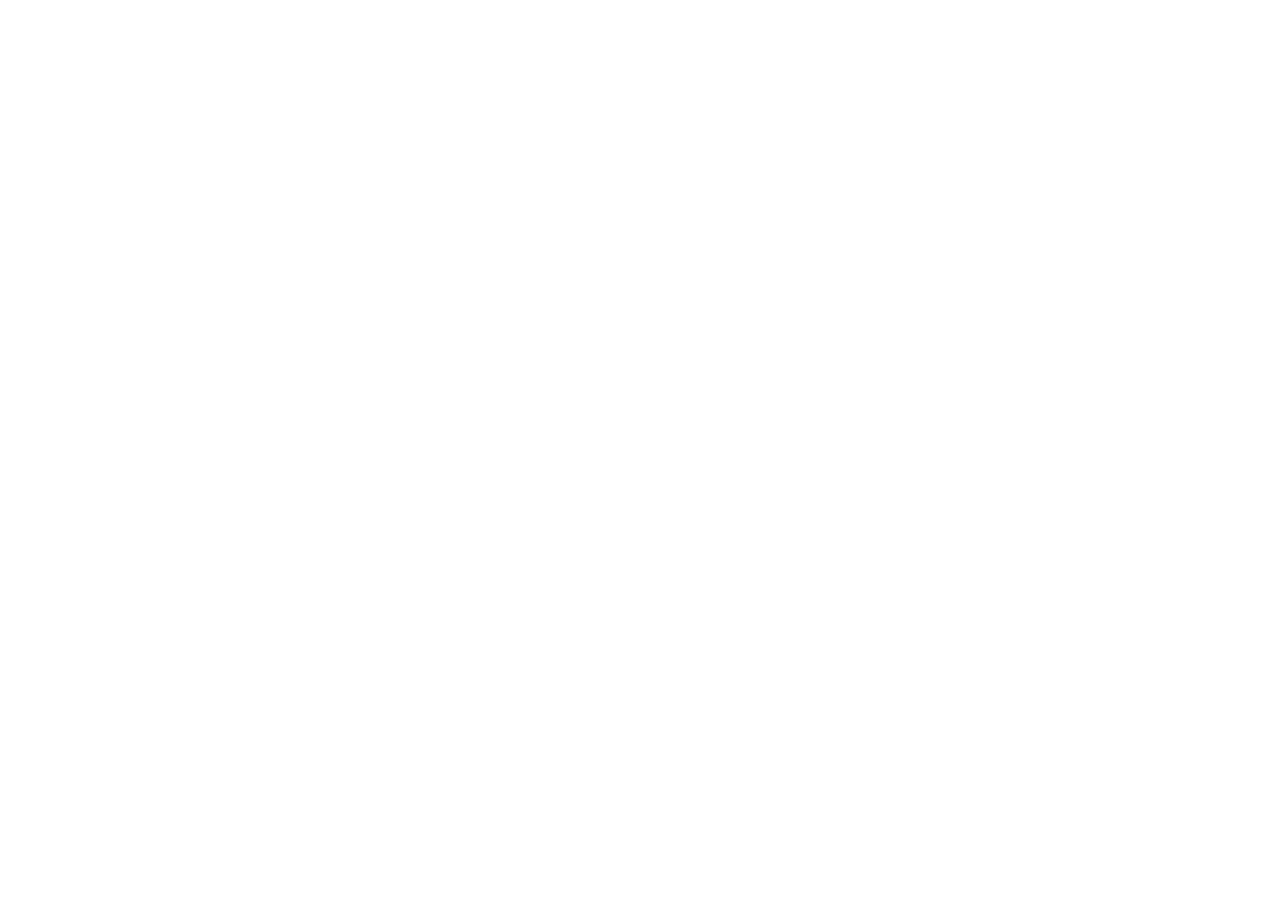
==== index.html @ bade95ee "Inicio" ====
<!DOCTYPE html>
<html lang="en">
<head>
    <meta charset="UTF-8">
    <meta name="viewport" content="width=device-width, initial-scale=1.0">
    <title>Hospital</title>
</head>
<body>
    
</body>
</html>
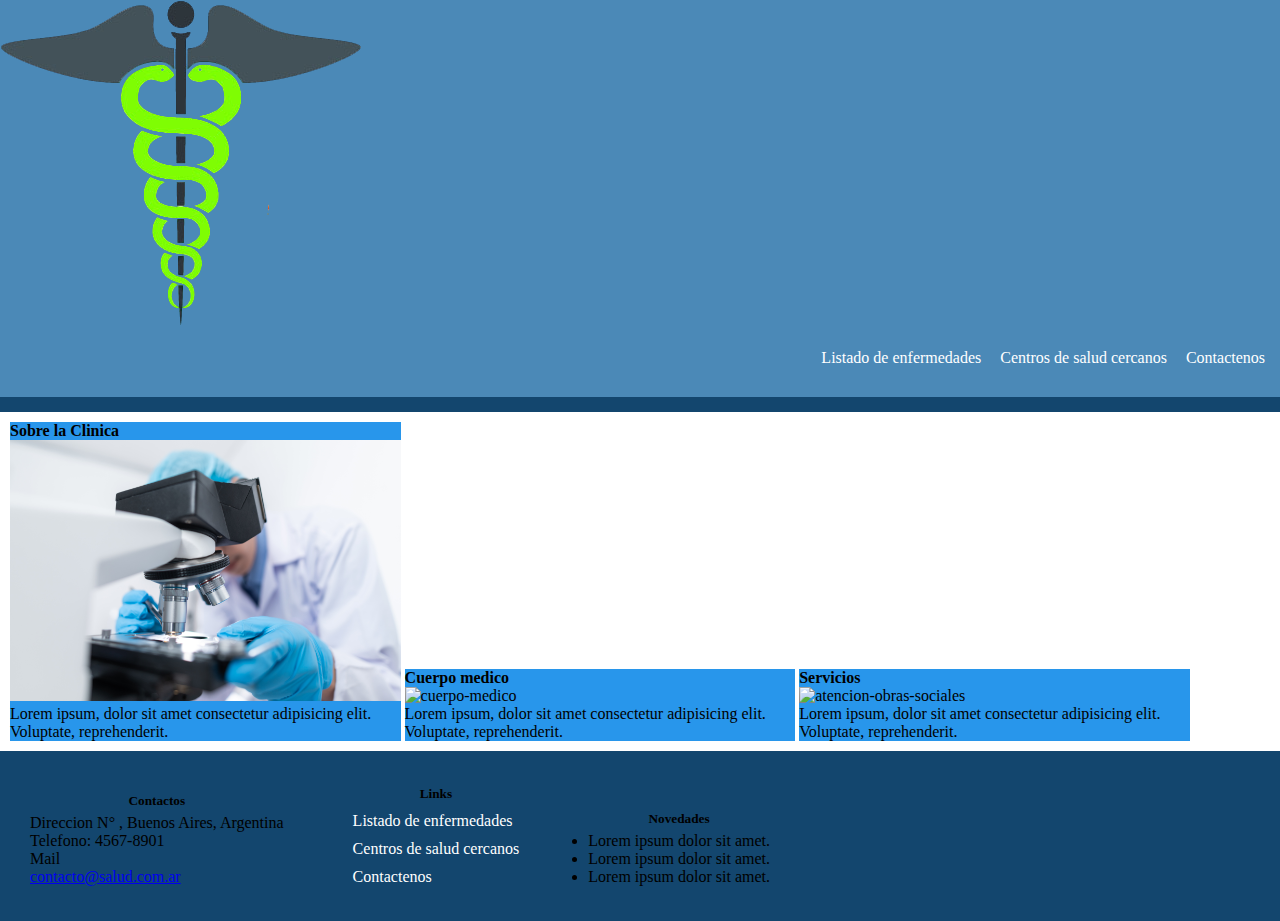
==== commit acb9cf73: "1" ====
--- a/index.html
+++ b/index.html
@@ -4,8 +4,61 @@
     <meta charset="UTF-8">
     <meta name="viewport" content="width=device-width, initial-scale=1.0">
     <title>Hospital</title>
+    <link rel="stylesheet" href="/css/estilos.css">
 </head>
 <body>
+    <header>
+        <img src="img/logo.png" alt="logo">
+        <nav>
+            <a href="listado-de-enfermedades.html">Listado de enfermedades</a>
+            <a href="mapa.html">Centros de salud cercanos</a>
+            <a href="contacto.html">Contactenos</a>
+        </nav>
+    </header>
+    <main>
+        <section>
+            <article>
+                <h4>Sobre la Clinica</h4>
+                <img src="/img/laboratorio.jpg" alt="">
+                <p>Lorem ipsum, dolor sit amet consectetur adipisicing elit. Voluptate, reprehenderit.</p>
+            </article>
+            <article>
+                <h4>Cuerpo medico</h4>
+                <img src="/img/pediatria.jpg" alt="cuerpo-medico">
+                <p>Lorem ipsum, dolor sit amet consectetur adipisicing elit. Voluptate, reprehenderit.</p>
+            </article>
+            <article>
+                <h4>Servicios</h4>
+                <img src="/img/Pami.jpg" alt="atencion-obras-sociales">
+                <p>Lorem ipsum, dolor sit amet consectetur adipisicing elit. Voluptate, reprehenderit.</p>
+            </article>
+        </section>
+
+    </main>
     
+    <footer>
+        <div class="logo-footer"></div>
+        <div class="columna1"><h5>Contactos</h5>
+        <p>Direccion N° , Buenos Aires, Argentina</p>
+        <p>Telefono: 4567-8901</p>
+        <p>Mail</p><a href="mailto:contacto@salud.com.ar">contacto@salud.com.ar</a>
+        </div>
+        <div class ="columna2"><h5>Links</h5>
+            <a href="listado-de-enfermedades.html">Listado de enfermedades</a>
+            <a href="mapa.html">Centros de salud cercanos</a>
+            <a href="contacto.html">Contactenos</a>
+        </div>
+        <div class="columna3"><h5>Novedades</h5>
+        <ul>
+            <li><p>Lorem ipsum dolor sit amet.</p></li>
+            <li><p>Lorem ipsum dolor sit amet.</p></li>
+            <li><p>Lorem ipsum dolor sit amet.</p></li>
+        </ul>
+        </div>
+
+    </footer>
 </body>
+
+<!---FUENTE DE IMAGENES --->
+<!---<a href='https://www.freepik.es/vectores/cubrir'>Vector de Cubrir creado por freepik - www.freepik.es</a>-->
 </html>--- a/css/estilos.css
+++ b/css/estilos.css
@@ -0,0 +1,70 @@
+*{
+    margin: 0;
+    padding: 0;
+}
+header{
+    background-color: #4B89B7;
+    border-bottom:15px solid #13466E;
+
+}
+main{
+    height: 80%;
+    padding: 10px;
+    background-color:white;
+    display: block;
+}
+nav{
+    text-align: right;
+    padding-top: 20px;
+    padding-bottom: 30px;
+}
+nav a{
+    color:#fff;
+    font-weight: 300;
+    text-decoration: none;
+    margin-right:15px;
+}
+nav a:hover{
+    text-decoration: underline;
+}
+
+article{
+    background-color: #2896EB;
+    height: 100%;
+    width: 31%;
+    padding: auto;
+    display: inline-block;
+
+}
+article img{
+    width: 100%;
+    margin: auto;
+}
+footer{
+   
+    background-color: #13466E;
+    height: 100%;
+    width: 100%;
+}
+.columna1 , .columna2 , .columna3{
+display: inline-block;
+flex-direction: row;
+margin: 20px;
+padding: 10px;
+width: auto;
+;
+
+}
+
+.columna2 a{
+    text-decoration: none;
+    color: white;
+    text-align: left;
+    display: block;
+    padding: 5px;
+  
+}
+h5{
+    padding: 5px;
+    text-align: center;
+}
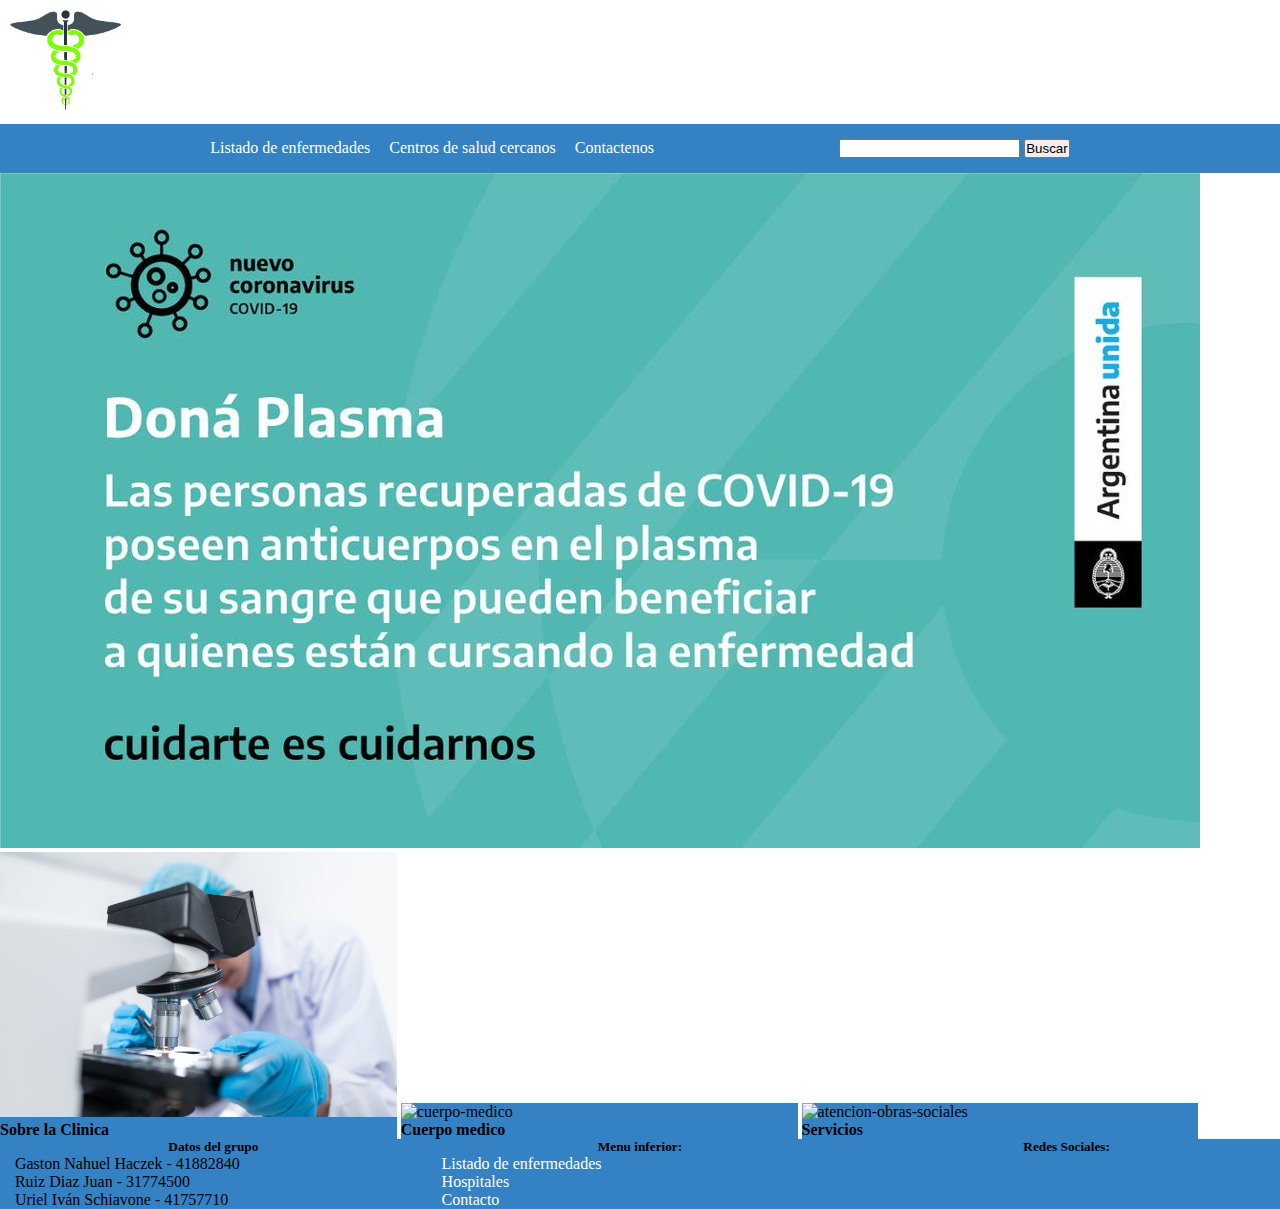
==== commit b94c20a6: "cambios en indice" ====
--- a/index.html
+++ b/index.html
@@ -8,53 +8,78 @@
 </head>
 <body>
     <header>
-        <img src="img/logo.png" alt="logo">
-        <nav>
+     
+       
+        <img src="img/logo.png" alt="logo" class="logo">
+  
+       
+       
+    </header>
+    <main>
+       <section class="barra-menu">
+            <nav>
+            
+          
             <a href="listado-de-enfermedades.html">Listado de enfermedades</a>
             <a href="mapa.html">Centros de salud cercanos</a>
             <a href="contacto.html">Contactenos</a>
+           
+            <article>
+                <form action="#" method="post">
+                    
+                    
+                    <datalist id="informacion">
+                        <option value="enfermedad1">
+                        <option value="enfermedad2">
+                        <option value="emfermedad3">
+                    </datalist>
+                    <label for="ciudad"></label>
+                    <input type="text" name="postal" list="informacion">
+
+                    <input type="submit" value="Buscar">
+                </form>
+            </article>
         </nav>
-    </header>
-    <main>
+       </section>
+       <section class="corrusel">
+           <img src="img/Dona-Plasma.jpg" alt="Dona-Plasma">
+       </section>
         <section>
             <article>
+                
+                <img src="/img/laboratorio.jpg" alt="">
                 <h4>Sobre la Clinica</h4>
-                <img src="/img/laboratorio.jpg" alt="">
-                <p>Lorem ipsum, dolor sit amet consectetur adipisicing elit. Voluptate, reprehenderit.</p>
+               
             </article>
             <article>
+                
+                <img src="/img/pediatria.jpg" alt="cuerpo-medico">
                 <h4>Cuerpo medico</h4>
-                <img src="/img/pediatria.jpg" alt="cuerpo-medico">
-                <p>Lorem ipsum, dolor sit amet consectetur adipisicing elit. Voluptate, reprehenderit.</p>
             </article>
             <article>
+                
+                <img src="/img/Pami.jpg" alt="atencion-obras-sociales">
                 <h4>Servicios</h4>
-                <img src="/img/Pami.jpg" alt="atencion-obras-sociales">
-                <p>Lorem ipsum, dolor sit amet consectetur adipisicing elit. Voluptate, reprehenderit.</p>
             </article>
         </section>
 
     </main>
     
-    <footer>
-        <div class="logo-footer"></div>
-        <div class="columna1"><h5>Contactos</h5>
-        <p>Direccion N° , Buenos Aires, Argentina</p>
-        <p>Telefono: 4567-8901</p>
-        <p>Mail</p><a href="mailto:contacto@salud.com.ar">contacto@salud.com.ar</a>
-        </div>
-        <div class ="columna2"><h5>Links</h5>
+    <footer >
+        
+        <article class="columna1"><h5>Datos del grupo</h5>
+        <p>Gaston Nahuel Haczek - 41882840</p>
+        <p>Ruiz Diaz Juan - 31774500</p>
+        <p>Uriel Iván Schiavone - 41757710</p>
+        </article>
+        <article class ="columna2"><h5>Menu inferior:</h5>
             <a href="listado-de-enfermedades.html">Listado de enfermedades</a>
-            <a href="mapa.html">Centros de salud cercanos</a>
-            <a href="contacto.html">Contactenos</a>
-        </div>
-        <div class="columna3"><h5>Novedades</h5>
-        <ul>
-            <li><p>Lorem ipsum dolor sit amet.</p></li>
-            <li><p>Lorem ipsum dolor sit amet.</p></li>
-            <li><p>Lorem ipsum dolor sit amet.</p></li>
-        </ul>
-        </div>
+            <a href="mapa.html">Hospitales</a>
+            <a href="contacto.html">Contacto</a>
+        </article>
+        <article class="columna3"><h5>Redes Sociales:</h5>
+
+        </article>
 
     </footer>
 </body>
--- a/css/estilos.css
+++ b/css/estilos.css
@@ -2,34 +2,60 @@
     margin: 0;
     padding: 0;
 }
+body{
+    width: 100%;
+    height: 100%;
+    margin: auto;
+    
+}
 header{
-    background-color: #4B89B7;
-    border-bottom:15px solid #13466E;
-
+    padding: 10px;
+    background-color:#fff;
+}
+header img{
+    height: 100px;
 }
 main{
     height: 80%;
-    padding: 10px;
+   
     background-color:white;
     display: block;
 }
+.barra-menu{
+    background: #3482c4;
+    
+    
+}
+article form{
+    text-align: right;
+}
+.corrusel img{
+  margin: auto;  
+  width: auto;
+ 
+   
+   
+    
+}
+
 nav{
-    text-align: right;
-    padding-top: 20px;
-    padding-bottom: 30px;
+    text-align: center;
+    padding-top: 15px;
+    padding-bottom: 15px;
 }
-nav a{
+a{
+    
     color:#fff;
     font-weight: 300;
     text-decoration: none;
     margin-right:15px;
 }
-nav a:hover{
+a:hover{
     text-decoration: underline;
 }
 
 article{
-    background-color: #2896EB;
+    background-color: #3482c4;
     height: 100%;
     width: 31%;
     padding: auto;
@@ -39,32 +65,29 @@
 article img{
     width: 100%;
     margin: auto;
+    
 }
-footer{
+footer {
+    
+    background-color: #3482c4;
+    
    
-    background-color: #13466E;
-    height: 100%;
-    width: 100%;
+    display:flex;
+    flex-direction:row;
+    align-content: center;
+    
+    justify-content: space-around;
+    
+    
 }
-.columna1 , .columna2 , .columna3{
-display: inline-block;
-flex-direction: row;
-margin: 20px;
-padding: 10px;
-width: auto;
-;
+h5{
+    
+    text-align: center;
+}
+.columna2 a{
+    display: flex;
 
+    
 }
 
-.columna2 a{
-    text-decoration: none;
-    color: white;
-    text-align: left;
-    display: block;
-    padding: 5px;
-  
-}
-h5{
-    padding: 5px;
-    text-align: center;
-}
+
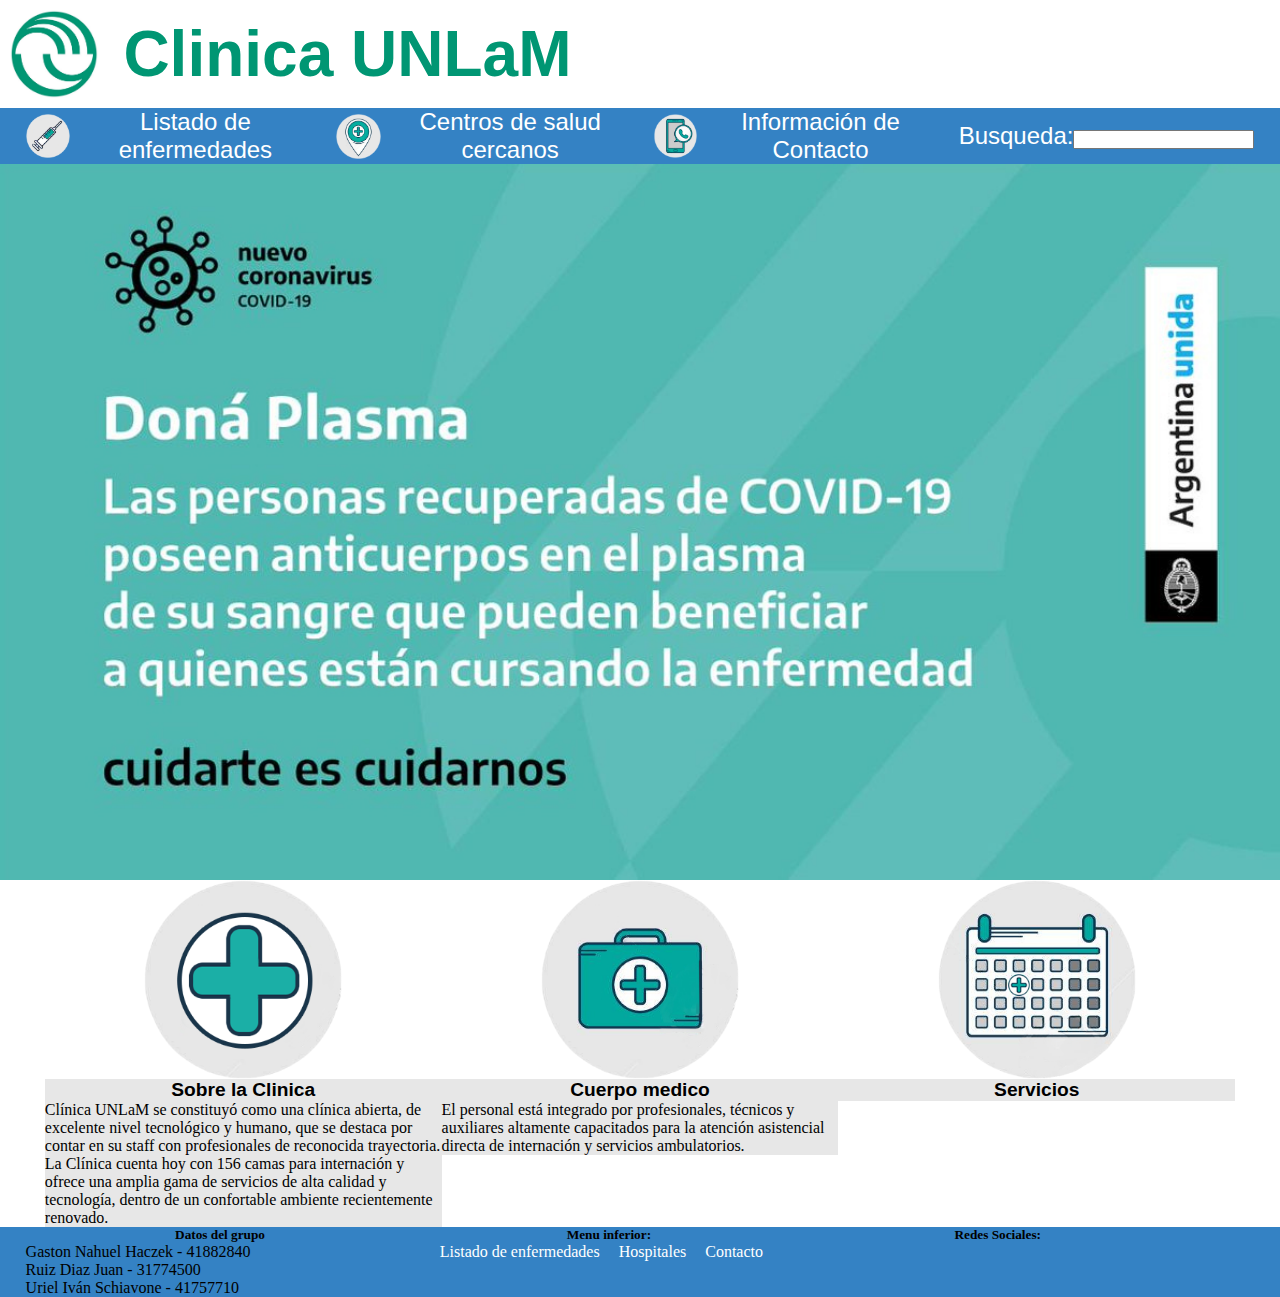
==== commit b4c0568d: "Cambios en Indice 2" ====
--- a/index.html
+++ b/index.html
@@ -1,87 +1,96 @@
 <!DOCTYPE html>
 <html lang="en">
+
 <head>
     <meta charset="UTF-8">
     <meta name="viewport" content="width=device-width, initial-scale=1.0">
-    <title>Hospital</title>
+    <title>Clinica UNLaM</title>
     <link rel="stylesheet" href="/css/estilos.css">
 </head>
+
 <body>
+
     <header>
-     
-       
-        <img src="img/logo.png" alt="logo" class="logo">
-  
-       
-       
+        <img src="img/logo-unlam.jpg" alt="logo" class="logo">
+        <h1>Clinica UNLaM</h1>
     </header>
+
     <main>
+
        <section class="barra-menu">
             <nav>
-            
-          
-            <a href="listado-de-enfermedades.html">Listado de enfermedades</a>
-            <a href="mapa.html">Centros de salud cercanos</a>
-            <a href="contacto.html">Contactenos</a>
-           
-            <article>
+                <a href="listado-de-enfermedades.html"><img src="img/icono-enfermedades.png" alt="icono-listado">Listado de enfermedades</a>
+                <a href="mapa.html"><img src="img/icono-mapa.png" alt="icono-mapa">Centros de salud cercanos</a>
+                <a href="contacto.html"><img src="img/icono-contacto.png" alt="icono-contacto">Información de Contacto</a>
+            </nav>
+            <div>
+                <p>Busqueda:</p>
                 <form action="#" method="post">
-                    
-                    
                     <datalist id="informacion">
                         <option value="enfermedad1">
                         <option value="enfermedad2">
                         <option value="emfermedad3">
                     </datalist>
-                    <label for="ciudad"></label>
                     <input type="text" name="postal" list="informacion">
+                </form>
+            </div>
+       </section>
 
-                    <input type="submit" value="Buscar">
-                </form>
-            </article>
-        </nav>
-       </section>
        <section class="corrusel">
            <img src="img/Dona-Plasma.jpg" alt="Dona-Plasma">
        </section>
-        <section>
+
+        <section class="informacion">
+
             <article>
-                
-                <img src="/img/laboratorio.jpg" alt="">
-                <h4>Sobre la Clinica</h4>
-               
+                <img src="/img/icono-clinica.png" alt="">
+                <div>
+                    <h4>Sobre la Clinica</h4>
+                    <p>Clínica UNLaM se constituyó como una clínica abierta, de excelente nivel tecnológico y humano, que se destaca 
+                    por contar en su staff con profesionales de reconocida trayectoria.
+                    La Clínica cuenta hoy con 156 camas para internación y ofrece una amplia 
+                    gama de servicios de alta calidad y tecnología, dentro de un confortable ambiente recientemente renovado.</p>
+                </div>  
+            </article>
+
+            <article>
+                <img src="/img/icono-trabajadores.png" alt="cuerpo-medico">
+                <div>
+                    <h4>Cuerpo medico</h4>
+                    <p>El personal está integrado por profesionales, técnicos y auxiliares altamente capacitados para la atención 
+                        asistencial directa de internación y servicios ambulatorios.</p>
+                </div>
             </article>
             <article>
-                
-                <img src="/img/pediatria.jpg" alt="cuerpo-medico">
-                <h4>Cuerpo medico</h4>
+                <img src="/img/icono-horarios.png" alt="atencion-obras-sociales">
+                <div>
+                    <h4>Servicios</h4>
+                </div>
             </article>
-            <article>
-                
-                <img src="/img/Pami.jpg" alt="atencion-obras-sociales">
-                <h4>Servicios</h4>
-            </article>
+
         </section>
 
     </main>
     
     <footer >
-        
+
         <article class="columna1"><h5>Datos del grupo</h5>
         <p>Gaston Nahuel Haczek - 41882840</p>
         <p>Ruiz Diaz Juan - 31774500</p>
         <p>Uriel Iván Schiavone - 41757710</p>
         </article>
+
         <article class ="columna2"><h5>Menu inferior:</h5>
             <a href="listado-de-enfermedades.html">Listado de enfermedades</a>
             <a href="mapa.html">Hospitales</a>
             <a href="contacto.html">Contacto</a>
+
         </article>
         <article class="columna3"><h5>Redes Sociales:</h5>
-
         </article>
 
     </footer>
+
 </body>
 
 <!---FUENTE DE IMAGENES --->
--- a/css/estilos.css
+++ b/css/estilos.css
@@ -2,6 +2,9 @@
     margin: 0;
     padding: 0;
 }
+
+/*Etiquetas de Bloque*/
+
 body{
     width: 100%;
     height: 100%;
@@ -9,85 +12,130 @@
     
 }
 header{
+    display: flex;
     padding: 10px;
     background-color:#fff;
+    align-items: center;
+    justify-content: left;
 }
+
 header img{
-    height: 100px;
+    width: 7%;
 }
+
 main{
     height: 80%;
-   
     background-color:white;
-    display: block;
-}
-.barra-menu{
-    background: #3482c4;
-    
-    
-}
-article form{
-    text-align: right;
-}
-.corrusel img{
-  margin: auto;  
-  width: auto;
- 
-   
-   
-    
-}
-
-nav{
-    text-align: center;
-    padding-top: 15px;
-    padding-bottom: 15px;
-}
-a{
-    
-    color:#fff;
-    font-weight: 300;
-    text-decoration: none;
-    margin-right:15px;
-}
-a:hover{
-    text-decoration: underline;
 }
 
 article{
-    background-color: #3482c4;
     height: 100%;
     width: 31%;
     padding: auto;
     display: inline-block;
 
 }
+
 article img{
-    width: 100%;
+    display:block;
+    margin: 0 auto;  
+    max-width: 100%;
+    width: 50%;
+}
+
+div{
+    background-color: #e7e7e7;
+}
+
+footer {
+    background-color: #3482c4;
+    display:flex;
     margin: auto;
-    
-}
-footer {
-    
-    background-color: #3482c4;
-    
-   
-    display:flex;
     flex-direction:row;
     align-content: center;
-    
-    justify-content: space-around;
-    
-    
+    padding-left: 2%;
 }
-h5{
-    
+
+/*Etiquetas de Línea*/
+
+h1{
+    margin-left: 2%;
+    font-size: 400%;
+    font-family: Verdana, Geneva, Tahoma, sans-serif;
+    color: #009673;
+}
+
+h4{
+    font-family: Verdana, Geneva, Tahoma, sans-serif;
+    font-size: larger;
     text-align: center;
 }
-.columna2 a{
-    display: flex;
 
-    
+h5{
+    text-align: center;
 }
 
+a{
+    color:#fff;
+    font-weight: medium;
+    text-decoration: none;
+    margin-right:15px;
+}
 
+a:hover{
+    text-decoration: underline;
+}
+
+/*Clases*/
+
+.barra-menu{
+    font-family: Verdana, Geneva, Tahoma, sans-serif;
+    color: #fff;
+    font-size: x-large;
+    display: flex;
+    margin: auto;
+    padding: 0 2% 0 2%;
+    align-items: center;
+    text-align: center;
+    justify-content: space-between;
+    background: #3482c4;
+}
+
+.barra-menu nav{
+    display: flex;
+    justify-content: space-between;
+    align-items: center;
+}
+
+.barra-menu div{
+    display: flex;
+    align-items: center;
+    justify-content: end;
+    background-color:  #3482c4;
+}
+
+.barra-menu a{
+    display: flex;
+    align-items: center;
+}
+.barra-menu a img{
+    width: 15%;
+}
+
+.corrusel img{
+    display:block;
+    margin: 0 auto;  
+    max-width: 100%;
+    width: 100%;
+}
+
+.informacion{
+    display: flex;
+    margin: auto;
+    justify-content: center;
+}
+
+.columna2{
+    text-align: center;
+}
+
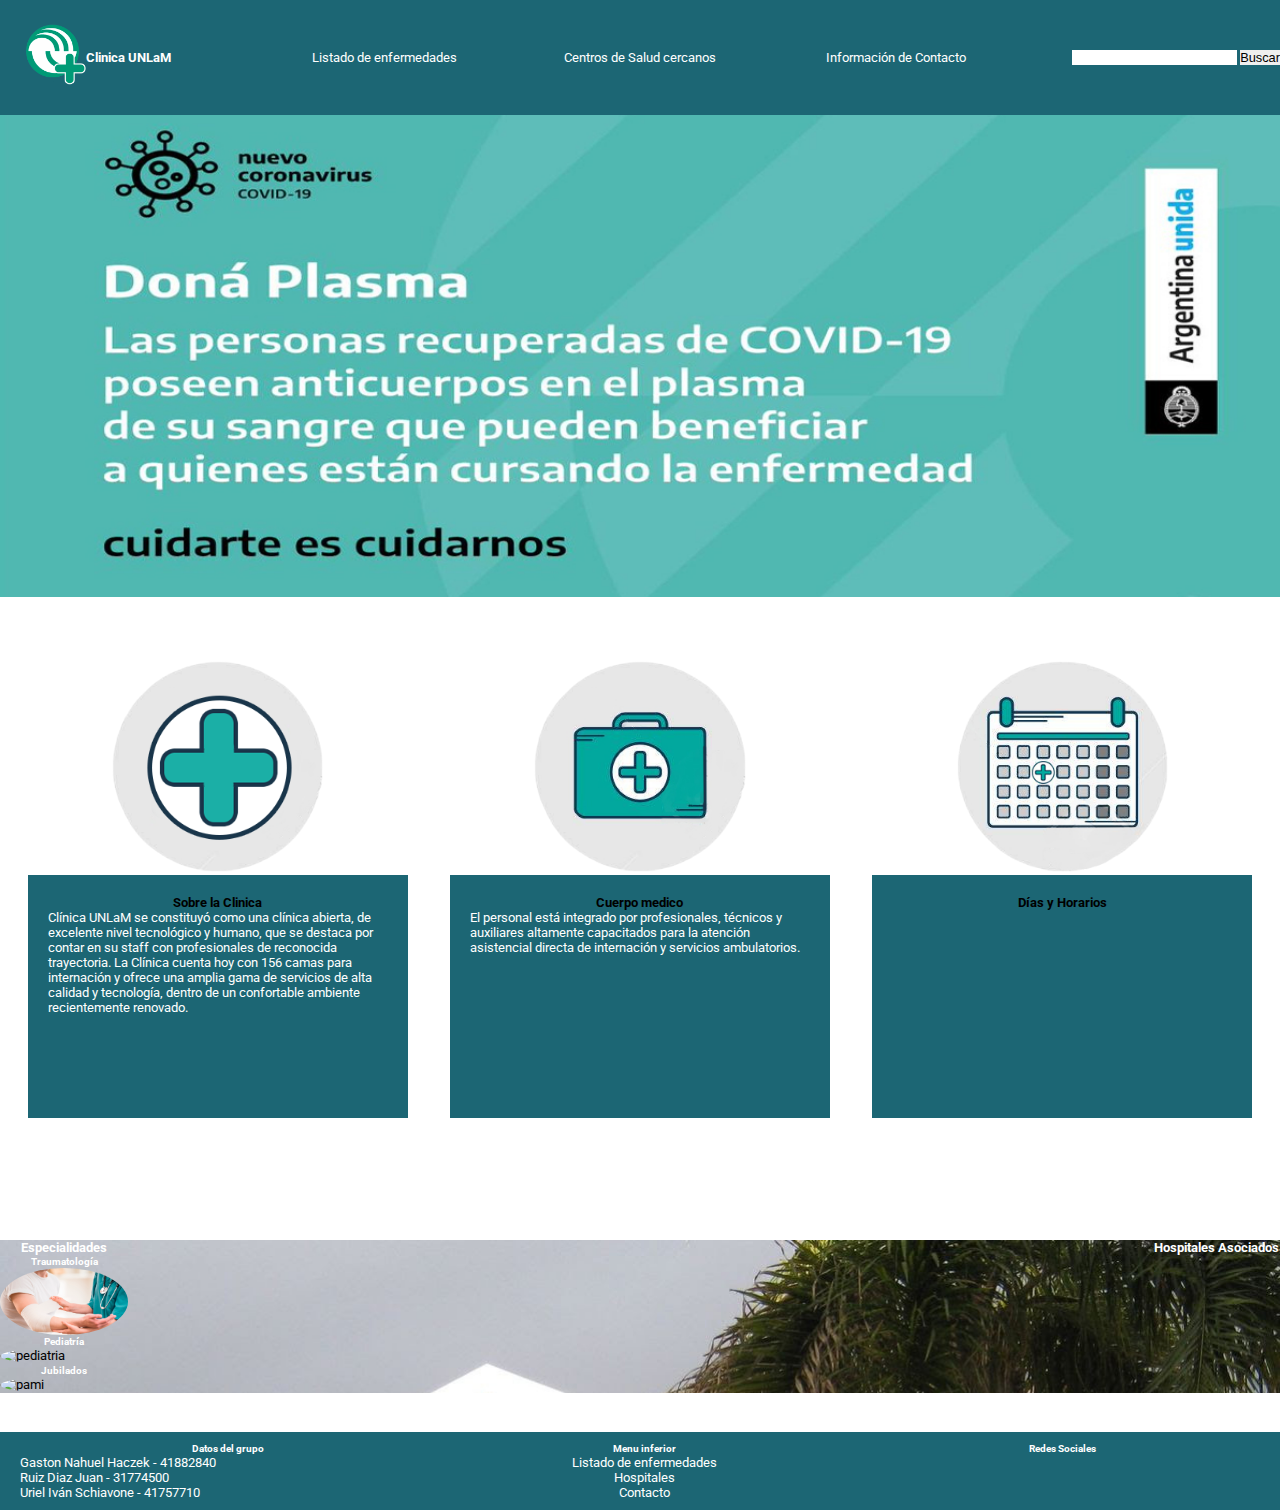
==== commit 0cf70fb3: "Index-Listado de Enfermedades CSS" ====
--- a/index.html
+++ b/index.html
@@ -9,41 +9,47 @@
 </head>
 
 <body>
-
     <header>
-        <img src="img/logo-unlam.jpg" alt="logo" class="logo">
-        <h1>Clinica UNLaM</h1>
+        <nav class="menu">
+                <ul>
+                    <li>
+                        <a href="index.html" class="logo">
+                            <h1>Clinica UNLaM</h1>
+                        </a>
+                    </li>
+                    <li>
+                        <a href="listado-de-enfermedades.html">Listado de enfermedades</a>
+                    </li>
+                    <li>
+                        <a href="mapa.html">Centros de Salud cercanos</a>
+                    </li>
+                    <li>
+                        <a href="contacto.html">Información de Contacto</a>
+                    </li>
+                    <li>
+                        <form action="#" method="post">
+                            <datalist id="informacion">
+                                <option value="enfermedad1">
+                                <option value="enfermedad2">
+                                <option value="emfermedad3">
+                            </datalist>
+                            <input type="text" name="postal" list="informacion">
+                            <input type="button" value="Buscar">
+                        </form>
+                    </li>
+                </ul>
+            </nav>
     </header>
 
     <main>
 
-       <section class="barra-menu">
-            <nav>
-                <a href="listado-de-enfermedades.html"><img src="img/icono-enfermedades.png" alt="icono-listado">Listado de enfermedades</a>
-                <a href="mapa.html"><img src="img/icono-mapa.png" alt="icono-mapa">Centros de salud cercanos</a>
-                <a href="contacto.html"><img src="img/icono-contacto.png" alt="icono-contacto">Información de Contacto</a>
-            </nav>
-            <div>
-                <p>Busqueda:</p>
-                <form action="#" method="post">
-                    <datalist id="informacion">
-                        <option value="enfermedad1">
-                        <option value="enfermedad2">
-                        <option value="emfermedad3">
-                    </datalist>
-                    <input type="text" name="postal" list="informacion">
-                </form>
-            </div>
-       </section>
-
-       <section class="corrusel">
-           <img src="img/Dona-Plasma.jpg" alt="Dona-Plasma">
-       </section>
+        <section class="corrusel">
+            <img src="img/Dona-Plasma.jpg" alt="Dona-Plasma">
+        </section>
 
         <section class="informacion">
-
             <article>
-                <img src="/img/icono-clinica.png" alt="">
+                <img src="img/icono-clinica.png" alt="">
                 <div>
                     <h4>Sobre la Clinica</h4>
                     <p>Clínica UNLaM se constituyó como una clínica abierta, de excelente nivel tecnológico y humano, que se destaca 
@@ -54,7 +60,7 @@
             </article>
 
             <article>
-                <img src="/img/icono-trabajadores.png" alt="cuerpo-medico">
+                <img src="img/icono-trabajadores.png" alt="cuerpo-medico">
                 <div>
                     <h4>Cuerpo medico</h4>
                     <p>El personal está integrado por profesionales, técnicos y auxiliares altamente capacitados para la atención 
@@ -62,37 +68,69 @@
                 </div>
             </article>
             <article>
-                <img src="/img/icono-horarios.png" alt="atencion-obras-sociales">
+                <img src="img/icono-horarios.png" alt="atencion-obras-sociales">
                 <div>
-                    <h4>Servicios</h4>
+                    <h4>Días y Horarios</h4>
                 </div>
             </article>
 
         </section>
 
+        <aside>
+
+            <article>
+                    <h5>Especialidades</h5>
+                    <h6>Traumatología</h6>
+                    <img src="img/especialidades_traumatologia.png" alt="traumatologia">
+                    <h6>Pediatría</h6>
+                    <img src="img/pediatria.jpg" alt="pediatria">
+                    <h6>Jubilados</h6>
+                    <img src="img/Pami.jpg" alt="pami">
+            </article>
+
+            <article>
+                <div>
+                    <h5>Hospitales Asociados</h5>
+                </div>
+                <div>
+
+                </div>
+                <div></div>
+                <div>
+
+                </div>
+            </article>
+
+        </aside>
+
+
     </main>
-    
+
     <footer >
 
-        <article class="columna1"><h5>Datos del grupo</h5>
+        <article class="columna1"><h6>Datos del grupo</h6>
         <p>Gaston Nahuel Haczek - 41882840</p>
         <p>Ruiz Diaz Juan - 31774500</p>
         <p>Uriel Iván Schiavone - 41757710</p>
         </article>
 
-        <article class ="columna2"><h5>Menu inferior:</h5>
-            <a href="listado-de-enfermedades.html">Listado de enfermedades</a>
-            <a href="mapa.html">Hospitales</a>
-            <a href="contacto.html">Contacto</a>
-
+        <article class ="columna2"><h6>Menu inferior</h6>
+            <ul>
+                <li>
+                    <a href="listado-de-enfermedades.html">Listado de enfermedades</a>
+                </li>
+                <li>
+                    <a href="mapa.html">Hospitales</a>
+                </li>
+                <li>
+                    <a href="contacto.html">Contacto</a>
+                </li>
+            </ul>
         </article>
-        <article class="columna3"><h5>Redes Sociales:</h5>
+        <article class="columna3"><h6>Redes Sociales</h6>
         </article>
 
     </footer>
 
 </body>
-
-<!---FUENTE DE IMAGENES --->
-<!---<a href='https://www.freepik.es/vectores/cubrir'>Vector de Cubrir creado por freepik - www.freepik.es</a>-->
 </html>--- a/css/estilos.css
+++ b/css/estilos.css
@@ -1,141 +1,183 @@
+@import url('https://fonts.googleapis.com/css2?family=Roboto&display=swap');
+
 *{
-    margin: 0;
-    padding: 0;
+	margin: 0;
+	padding: 0;
+	list-style: none;
+	text-decoration: none;
+	border: none;
+    outline: none;
+    font-size: 1vw;
 }
 
-/*Etiquetas de Bloque*/
-
 body{
-    width: 100%;
-    height: 100%;
-    margin: auto;
-    
-}
-header{
-    display: flex;
-    padding: 10px;
-    background-color:#fff;
-    align-items: center;
-    justify-content: left;
+    font-family: 'Roboto', sans-serif;
 }
 
-header img{
-    width: 7%;
+.menu{
+    background-color: #1c6674;
 }
 
-main{
-    height: 80%;
-    background-color:white;
+    .menu ul{
+        display: flex;
+        width: 100%;
+        margin: auto;
+        align-items: center;
+        justify-content: space-between;
+        flex-wrap: wrap;
+    }
+
+    .menu li{
+        list-style:none;
+        width: 20%;
+        box-sizing: border-box;
+    }
+
+    .menu a{
+        text-decoration: none;
+        color: white;
+        padding: 50px;
+        text-align: center;
+        display: block;
+    }
+
+    .menu a:hover{
+        color: #1c6674;
+        background-color: white;
+    }
+
+    .menu form{
+        text-align: right;
+    }
+
+    h1{
+        font-weight: bolder;
+    }
+
+.logo{
+    background-image: url(../img/logo_unlam.png);
+    background-position-x: 8%;
+    background-position-y: center;
+    background-size: 30%;
+    background-repeat: no-repeat;
 }
 
-article{
-    height: 100%;
-    width: 31%;
-    padding: auto;
-    display: inline-block;
-
+.menu .logo:hover{
+    color: white;
+    background-color: transparent;
 }
 
-article img{
-    display:block;
-    margin: 0 auto;  
-    max-width: 100%;
-    width: 50%;
-}
-
-div{
-    background-color: #e7e7e7;
-}
-
-footer {
-    background-color: #3482c4;
-    display:flex;
-    margin: auto;
-    flex-direction:row;
-    align-content: center;
-    padding-left: 2%;
-}
-
-/*Etiquetas de Línea*/
-
-h1{
-    margin-left: 2%;
-    font-size: 400%;
-    font-family: Verdana, Geneva, Tahoma, sans-serif;
-    color: #009673;
-}
-
-h4{
-    font-family: Verdana, Geneva, Tahoma, sans-serif;
-    font-size: larger;
-    text-align: center;
-}
-
-h5{
-    text-align: center;
-}
-
-a{
-    color:#fff;
-    font-weight: medium;
-    text-decoration: none;
-    margin-right:15px;
-}
-
-a:hover{
-    text-decoration: underline;
-}
-
-/*Clases*/
-
-.barra-menu{
-    font-family: Verdana, Geneva, Tahoma, sans-serif;
-    color: #fff;
-    font-size: x-large;
-    display: flex;
-    margin: auto;
-    padding: 0 2% 0 2%;
-    align-items: center;
-    text-align: center;
-    justify-content: space-between;
-    background: #3482c4;
-}
-
-.barra-menu nav{
-    display: flex;
-    justify-content: space-between;
-    align-items: center;
-}
-
-.barra-menu div{
-    display: flex;
-    align-items: center;
-    justify-content: end;
-    background-color:  #3482c4;
-}
-
-.barra-menu a{
-    display: flex;
-    align-items: center;
-}
-.barra-menu a img{
-    width: 15%;
+.corrusel{
+    margin-bottom: 5%;
 }
 
 .corrusel img{
-    display:block;
-    margin: 0 auto;  
+    display: block;
+    width: 100%;
     max-width: 100%;
-    width: 100%;
+    margin: 0 auto;
 }
 
 .informacion{
+    height: 60vh;
+    margin: auto;
     display: flex;
-    margin: auto;
     justify-content: center;
+    flex-wrap: wrap;
 }
 
-.columna2{
-    text-align: center;
+    .informacion article{
+        width: 33%;
+        text-align: center;
+    }
+
+    .informacion div{
+        margin: auto;
+        height:45%;
+        width: 90%;
+        padding: 20px;
+        background-color: #1c6674;
+        box-sizing: border-box;
+    }
+
+    .informacion img{
+        width: 50%;
+    }
+
+    .informacion p{
+        color: white;
+        text-align: left;
+    }
+
+aside{
+    margin-top: 3%;
+    margin-bottom: 3%;
+    display: flex;
+    justify-content: space-between;
+    flex-direction: row;
+    background-image: url(../img/clinica.jpg);
+    background-size: cover;
+    background-repeat: no-repeat;
 }
 
+    aside article{
+        width:10%;
+        height: 30%;
+        display: flex;
+        align-items: center;
+        flex-direction: column;
+        }
+
+    aside article img{
+        width: 100%;
+        border-radius: 50%;
+    }
+
+    h5{
+        color: white;
+    }
+
+    h6{
+        font-size: 0.8vw;
+        color: white;
+        text-align: center;
+    }  
+
+footer{
+    padding: 10px;
+    background-color: #1c6674;
+    display: flex;
+    justify-content: space-between;
+    color: white;
+}
+
+    footer article{
+        width: 33%;
+        box-sizing: border-box;
+    }
+
+    .columna1{
+        margin-left: 10px;
+    }
+
+    .columna2 ul{
+        display:flex;
+        flex-direction: column;
+        flex-wrap: wrap;
+        justify-content: space-between;
+        align-items: center;
+    }
+
+        .columna2 a{
+            width: 33%;
+            color: white;
+            box-sizing: border-box;
+        }
+
+        .columna2 a:hover{
+            border-bottom-style: solid;
+        }
+
+    .columna2 a{
+        width: 33%;
+    }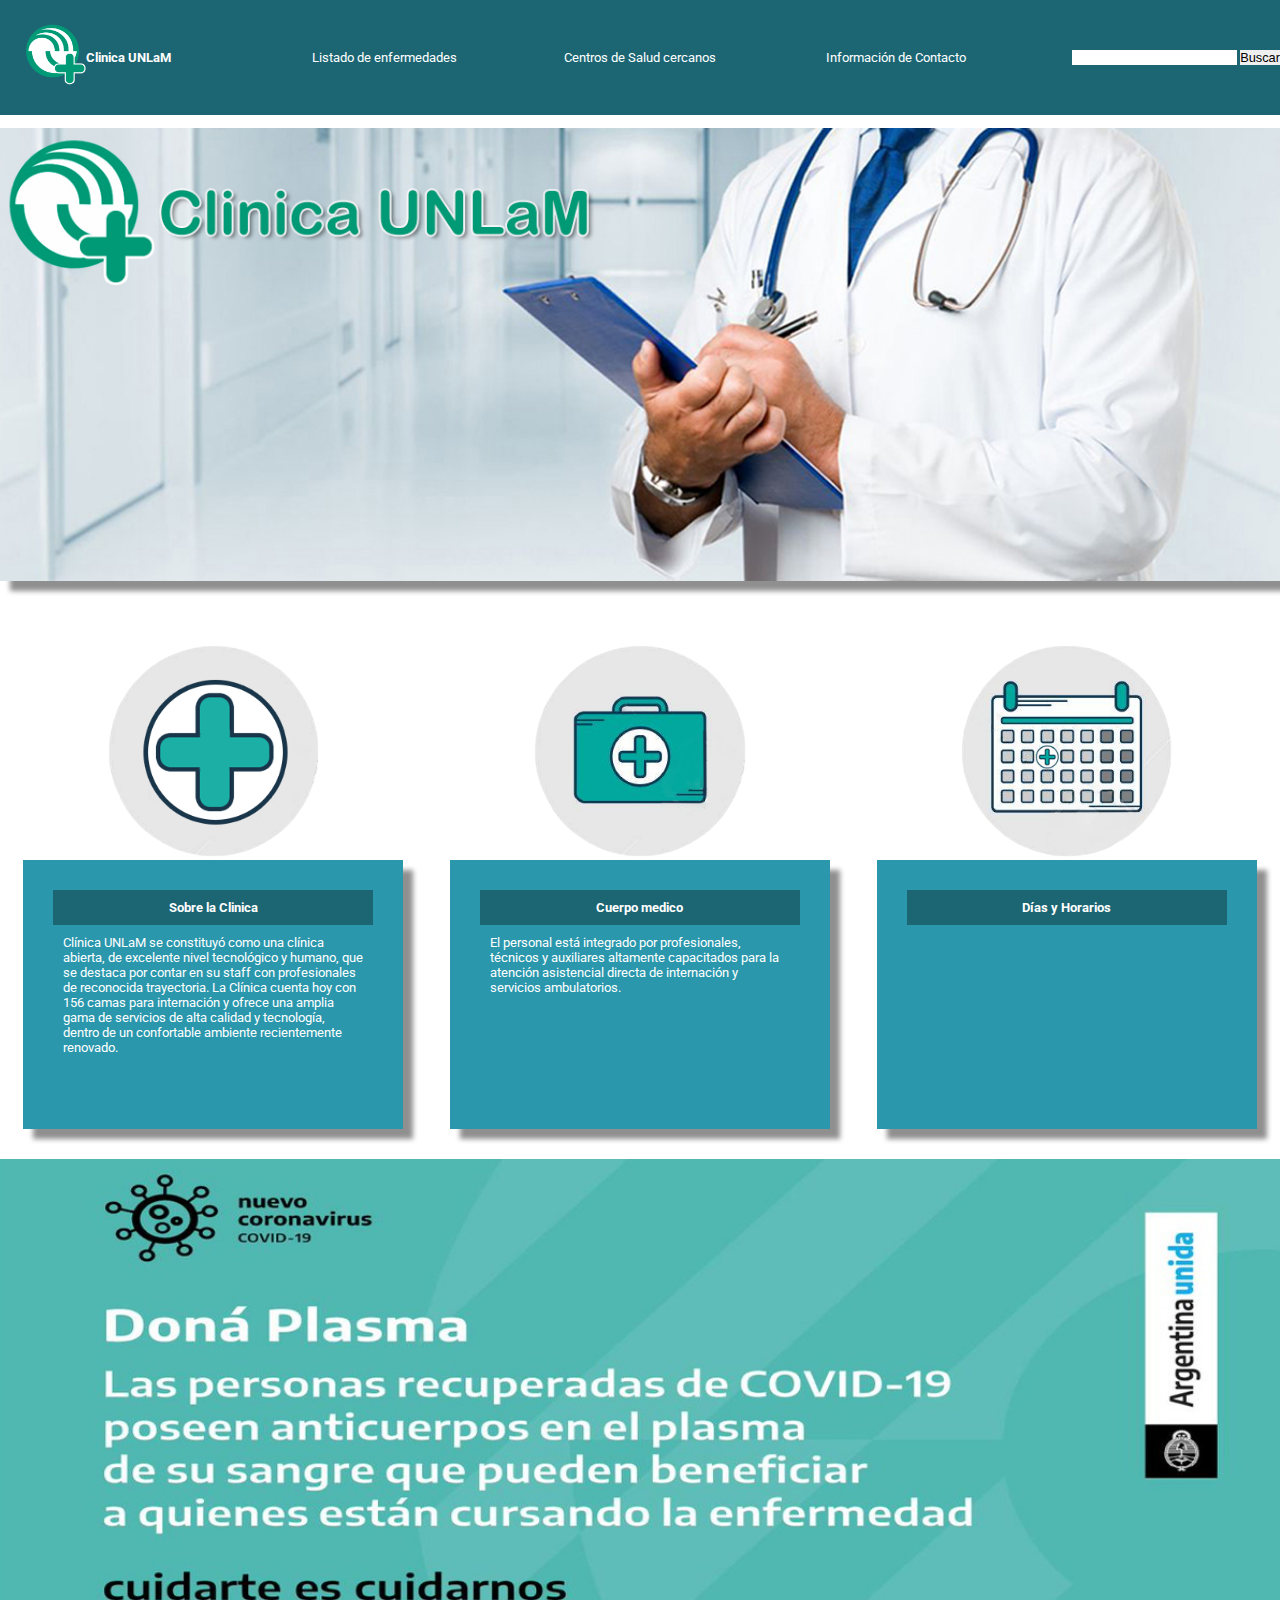
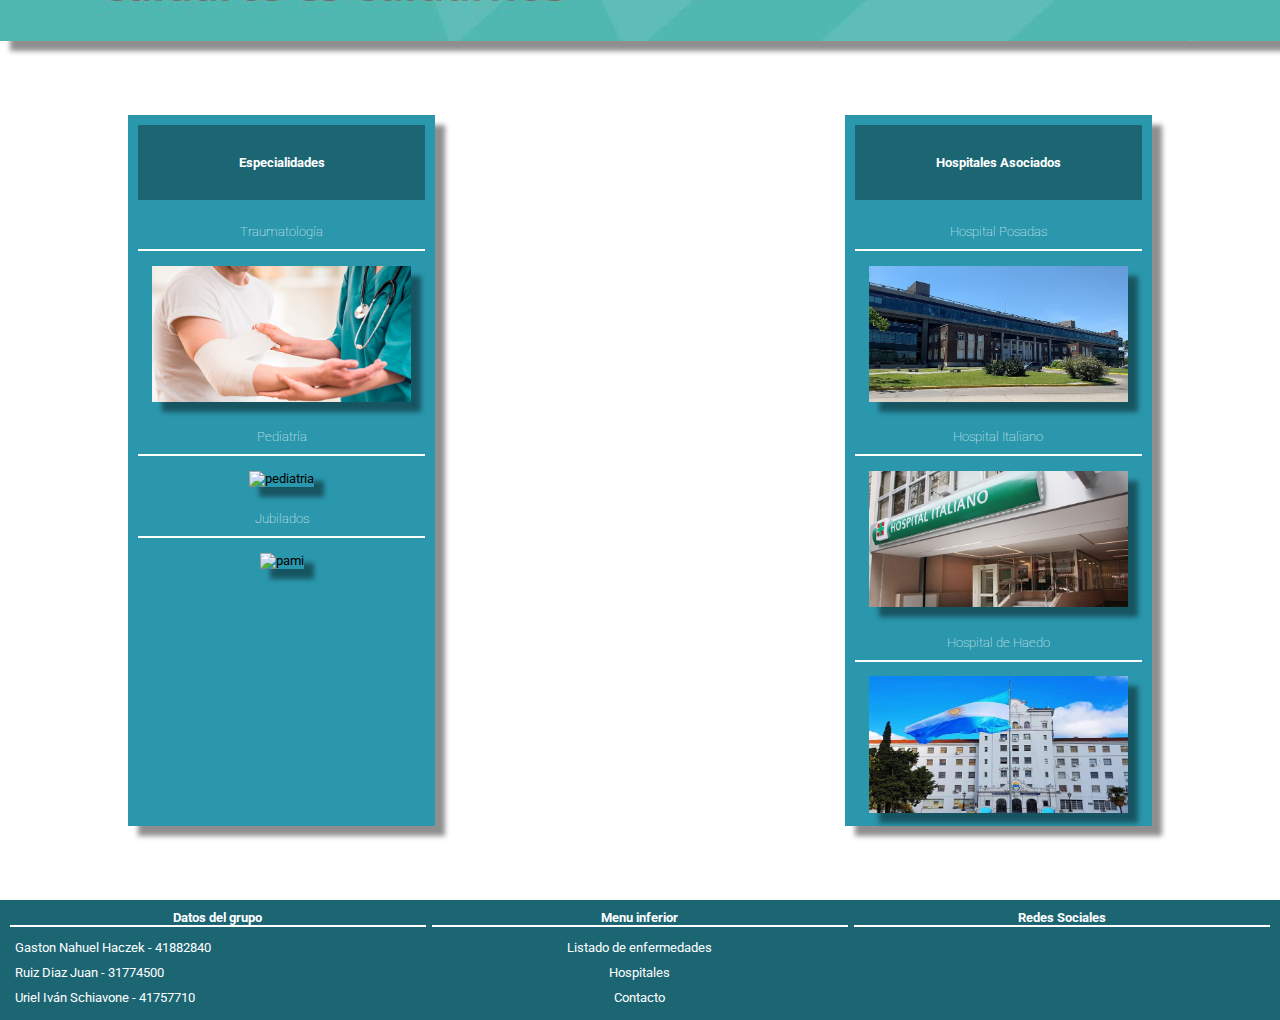
==== commit f77252c6: "90% del index" ====
--- a/index.html
+++ b/index.html
@@ -44,7 +44,7 @@
     <main>
 
         <section class="corrusel">
-            <img src="img/Dona-Plasma.jpg" alt="Dona-Plasma">
+            <img src="img/463516-centro-medico-o-couto-banner.jpg" alt="banner1">
         </section>
 
         <section class="informacion">
@@ -76,29 +76,50 @@
 
         </section>
 
+        <section class="corrusel">
+            <img src="img/Dona-Plasma.jpg" alt="Dona-Plasma-mensaje">
+        </section>
+
         <aside>
 
             <article>
-                    <h5>Especialidades</h5>
-                    <h6>Traumatología</h6>
-                    <img src="img/especialidades_traumatologia.png" alt="traumatologia">
-                    <h6>Pediatría</h6>
-                    <img src="img/pediatria.jpg" alt="pediatria">
-                    <h6>Jubilados</h6>
-                    <img src="img/Pami.jpg" alt="pami">
+                <h5>Especialidades</h5>
+                <ul>  
+                    <li>
+                        <h6>Traumatología</h6>
+                        <img src="img/especialidades_traumatologia.png" alt="traumatologia">
+
+                    </li>
+                    <li>
+                        <h6>Pediatría</h6>
+                        <img src="img/pediatria.jpg" alt="pediatria">
+
+                    </li>
+                    <li>
+                        <h6>Jubilados</h6>
+                        <img src="img/Pami.jpg" alt="pami">
+                    </li>
+                </ul>
             </article>
 
             <article>
-                <div>
-                    <h5>Hospitales Asociados</h5>
-                </div>
-                <div>
+                <h5>Hospitales Asociados</h5>
+                <ul>
+                    <li>
+                        <h6>Hospital Posadas</h6>
+                        <img src="img/hospital-posadas.jpg" alt="hospital-posadas">
 
-                </div>
-                <div></div>
-                <div>
+                    </li>
+                    <li>
+                        <h6>Hospital Italiano</h6>
+                        <img src="img/hospital-italiano.jpg" alt="hospital-italiano">
 
-                </div>
+                    </li>
+                    <li>
+                        <h6>Hospital de Haedo</h6>
+                        <img src="img/hospital-haedo.jpg" alt="hospital-haedo">
+                    </li>
+                </ul>
             </article>
 
         </aside>
@@ -108,13 +129,23 @@
 
     <footer >
 
-        <article class="columna1"><h6>Datos del grupo</h6>
-        <p>Gaston Nahuel Haczek - 41882840</p>
-        <p>Ruiz Diaz Juan - 31774500</p>
-        <p>Uriel Iván Schiavone - 41757710</p>
+        <article class="columna1">
+            <h6>Datos del grupo</h6>
+            <ul>
+                <li>
+                    <p>Gaston Nahuel Haczek - 41882840</p>
+                </li>
+                <li>
+                    <p>Ruiz Diaz Juan - 31774500</p>
+                </li>
+                <li>
+                    <p>Uriel Iván Schiavone - 41757710</p>
+                </li>
+            </ul>
         </article>
 
-        <article class ="columna2"><h6>Menu inferior</h6>
+        <article class ="columna2">
+            <h6>Menu inferior</h6>
             <ul>
                 <li>
                     <a href="listado-de-enfermedades.html">Listado de enfermedades</a>
--- a/css/estilos.css
+++ b/css/estilos.css
@@ -15,11 +15,14 @@
 }
 
 .menu{
+    height: 30%;
+    width: 100%;
     background-color: #1c6674;
 }
 
     .menu ul{
         display: flex;
+        height: 100%;
         width: 100%;
         margin: auto;
         align-items: center;
@@ -30,15 +33,19 @@
     .menu li{
         list-style:none;
         width: 20%;
+        height: 100%;
         box-sizing: border-box;
     }
 
     .menu a{
+        height: 100%;
+        width: 100%;
         text-decoration: none;
         color: white;
         padding: 50px;
         text-align: center;
         display: block;
+        box-sizing: border-box;
     }
 
     .menu a:hover{
@@ -52,6 +59,7 @@
 
     h1{
         font-weight: bolder;
+        box-sizing: border-box;
     }
 
 .logo{
@@ -68,7 +76,7 @@
 }
 
 .corrusel{
-    margin-bottom: 5%;
+    margin: 1% 0;
 }
 
 .corrusel img{
@@ -76,71 +84,106 @@
     width: 100%;
     max-width: 100%;
     margin: 0 auto;
+    box-shadow: 10px 10px 5px 0px rgba(0,0,0,0.44);
 }
 
 .informacion{
-    height: 60vh;
+    height: 50%;
     margin: auto;
     display: flex;
     justify-content: center;
     flex-wrap: wrap;
+    margin: 5% 0;
 }
 
     .informacion article{
         width: 33%;
+        margin: 0 auto;
         text-align: center;
     }
 
     .informacion div{
-        margin: auto;
-        height:45%;
+        margin: 0 auto;
+        height:60%;
         width: 90%;
-        padding: 20px;
-        background-color: #1c6674;
-        box-sizing: border-box;
+        padding: 30px;
+        background-color: #2a97ad;
+        box-sizing: border-box;
+        box-shadow: 10px 10px 5px 0px rgba(0,0,0,0.44);
     }
 
     .informacion img{
         width: 50%;
+        border-radius: 50%;
     }
 
     .informacion p{
+        margin: auto;
+        padding: 10px;
         color: white;
         text-align: left;
     }
 
+    h4{
+        text-align: center;
+        color: white;
+        padding: 10px;
+        background-color: #1c6674;
+    }
+
 aside{
-    margin-top: 3%;
-    margin-bottom: 3%;
+    width: 80%;
+    padding: 10px;
+    margin: 5% auto;
     display: flex;
     justify-content: space-between;
     flex-direction: row;
-    background-image: url(../img/clinica.jpg);
-    background-size: cover;
-    background-repeat: no-repeat;
 }
 
     aside article{
-        width:10%;
-        height: 30%;
+        width:30%;
+        padding: 10px;
+        background-color: #2a97ad;
+        box-sizing: border-box;
+        align-items: center;
+        box-shadow: 10px 10px 5px 0px rgba(0,0,0,0.44);
+        }
+
+    aside article ul{
         display: flex;
-        align-items: center;
         flex-direction: column;
+        justify-content: center;
+        align-items: center;
+
+    } 
+
+    aside article ul li{
+        width: 100%;
+        text-align: center;
         }
 
     aside article img{
-        width: 100%;
-        border-radius: 50%;
-    }
-
-    h5{
-        color: white;
-    }
-
-    h6{
-        font-size: 0.8vw;
-        color: white;
-        text-align: center;
+        margin: 0 auto;
+        width: 90%;
+        box-shadow: 10px 10px 5px 0px rgba(0,0,0,0.44);
+    }
+
+    aside article h5{
+        text-align: center;
+        color: white;
+        padding: 30px;
+        background-color: #1c6674;
+    }
+
+    aside article ul li h6{
+        margin-top: 5%;
+        margin-bottom: 5%;
+        padding: 10px;
+        font-size: 100%;
+        color: white;
+        font-weight: lighter;
+        text-align: center;
+        border-bottom: 2px solid white;
     }  
 
 footer{
@@ -151,16 +194,19 @@
     color: white;
 }
 
+    footer h6{
+        text-align: center;
+        border-bottom: 2px solid white;
+        border-bottom-style: double;
+        color: white;
+        margin-bottom: 2%;
+    }
+
     footer article{
         width: 33%;
-        box-sizing: border-box;
-    }
-
-    .columna1{
-        margin-left: 10px;
-    }
-
-    .columna2 ul{
+    }
+
+    footer ul{
         display:flex;
         flex-direction: column;
         flex-wrap: wrap;
@@ -168,6 +214,20 @@
         align-items: center;
     }
 
+        .columna1 ul{
+            align-items: flex-start;
+        }
+
+        .columna1 ul li{
+            padding: 5px;
+        }
+
+        .columna2 ul li{
+            width: 50%;
+            padding: 5px;
+            text-align: center;
+        }
+
         .columna2 a{
             width: 33%;
             color: white;
@@ -176,8 +236,4 @@
 
         .columna2 a:hover{
             border-bottom-style: solid;
-        }
-
-    .columna2 a{
-        width: 33%;
-    }+        }